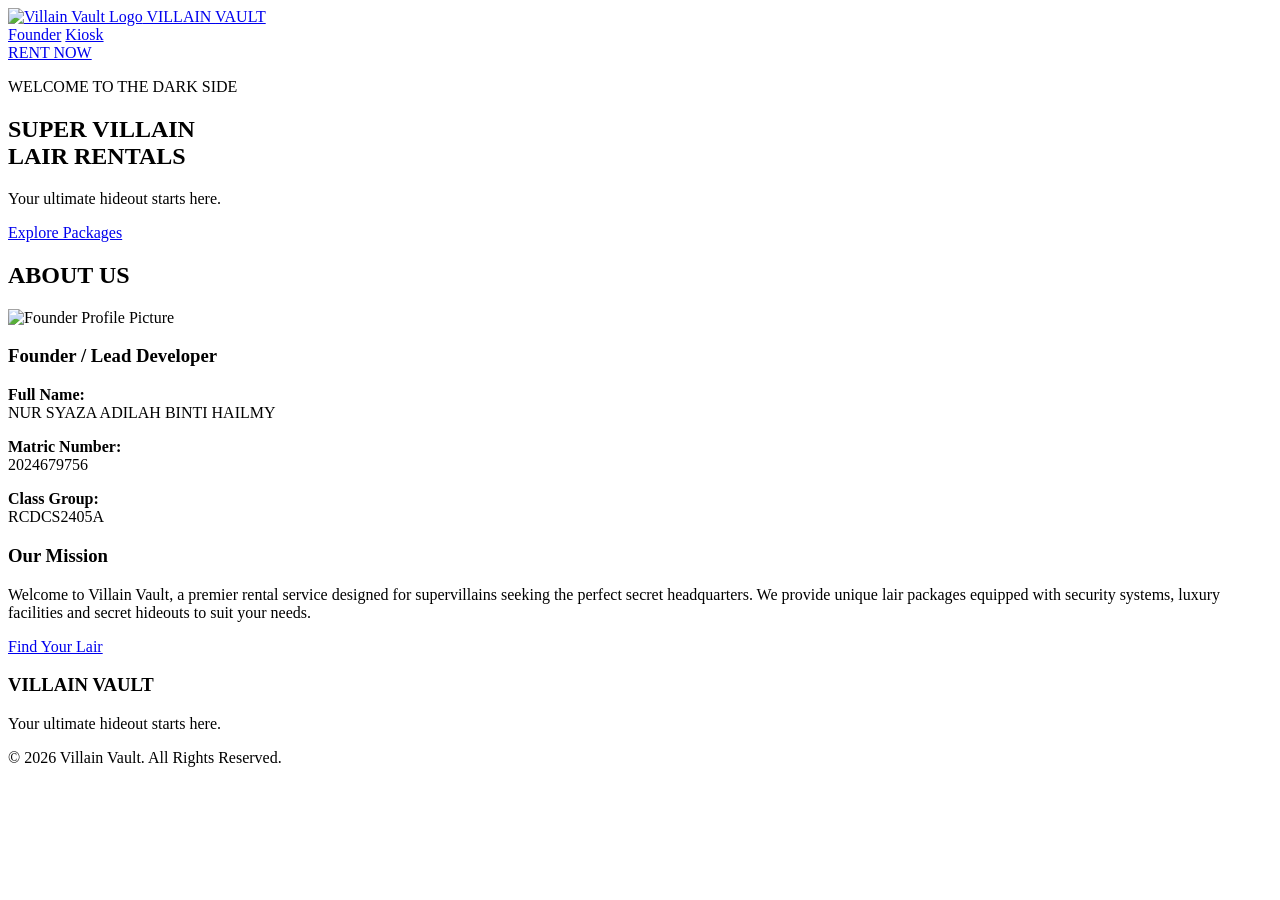
==== index.html @ 797598e4 "Add files via upload" ====
<!DOCTYPE html>
<html lang="en">
<head>
    <meta charset="UTF-8">
    <meta name="viewport" content="width=device-width, initial-scale=1.0">
    <title>Villain Vault | Founder</title>
    <link rel="stylesheet" href="css/style.css">
</head>

<body>

<header>
    <nav class="navbar">

        <a href="index.html" class="logo">
            <img src="images/logo.png"
            alt="Villain Vault Logo">
            
    VILLAIN <span>VAULT</span>
</a>

        <div class="nav-links">
            <a href="index.html" class="active">Founder</a>
            <a href="kiosk.html">Kiosk</a>
        </div>

        <a href="kiosk.html#rental-form" class="nav-button">
    RENT NOW
</a>

    </nav>
</header>

<main>

<section class="hero founder-hero">
    
        <div class="hero-content">

            <p class="small-title">WELCOME TO THE DARK SIDE</p>

            <h1>
                SUPER VILLAIN<br>
                <span>LAIR RENTALS</span>
            </h1>

            <p>Your ultimate hideout starts here.</p>

            <a href="kiosk.html" class="main-button">
                Explore Packages
            </a>

        </div>

    </section>

    <section class="about section-container">

        <h2>ABOUT <span>US</span></h2>

        <div class="profile-layout">

            <div class="profile-photo">
                <img src="images/profile.png"
                     alt="Founder Profile Picture">
            </div>

            <div class="profile-info">

                <h3>Founder / Lead Developer</h3>

                <p>
                    <strong>Full Name:</strong><br>
                    NUR SYAZA ADILAH BINTI HAILMY
                </p>

                <p>
                    <strong>Matric Number:</strong><br>
                    2024679756
                </p>

                <p>
                    <strong>Class Group:</strong><br>
                    RCDCS2405A
                </p>

                <div class="introduction">

                    <h3>Our Mission</h3>

                    <p>
                        Welcome to Villain Vault, a premier rental
                        service designed for supervillains seeking
                        the perfect secret headquarters.

                        We provide unique lair packages equipped
                        with security systems, luxury facilities
                        and secret hideouts to suit your needs.
                    </p>

                </div>

                <a href="kiosk.html" class="main-button">
                    Find Your Lair
                </a>

            </div>

        </div>

    </section>

</main>

<footer>

    <h3>VILLAIN <span>VAULT</span></h3>

    <p>Your ultimate hideout starts here.</p>

    <p>&copy; 2026 Villain Vault. All Rights Reserved.</p>

</footer>

</body>
</html>
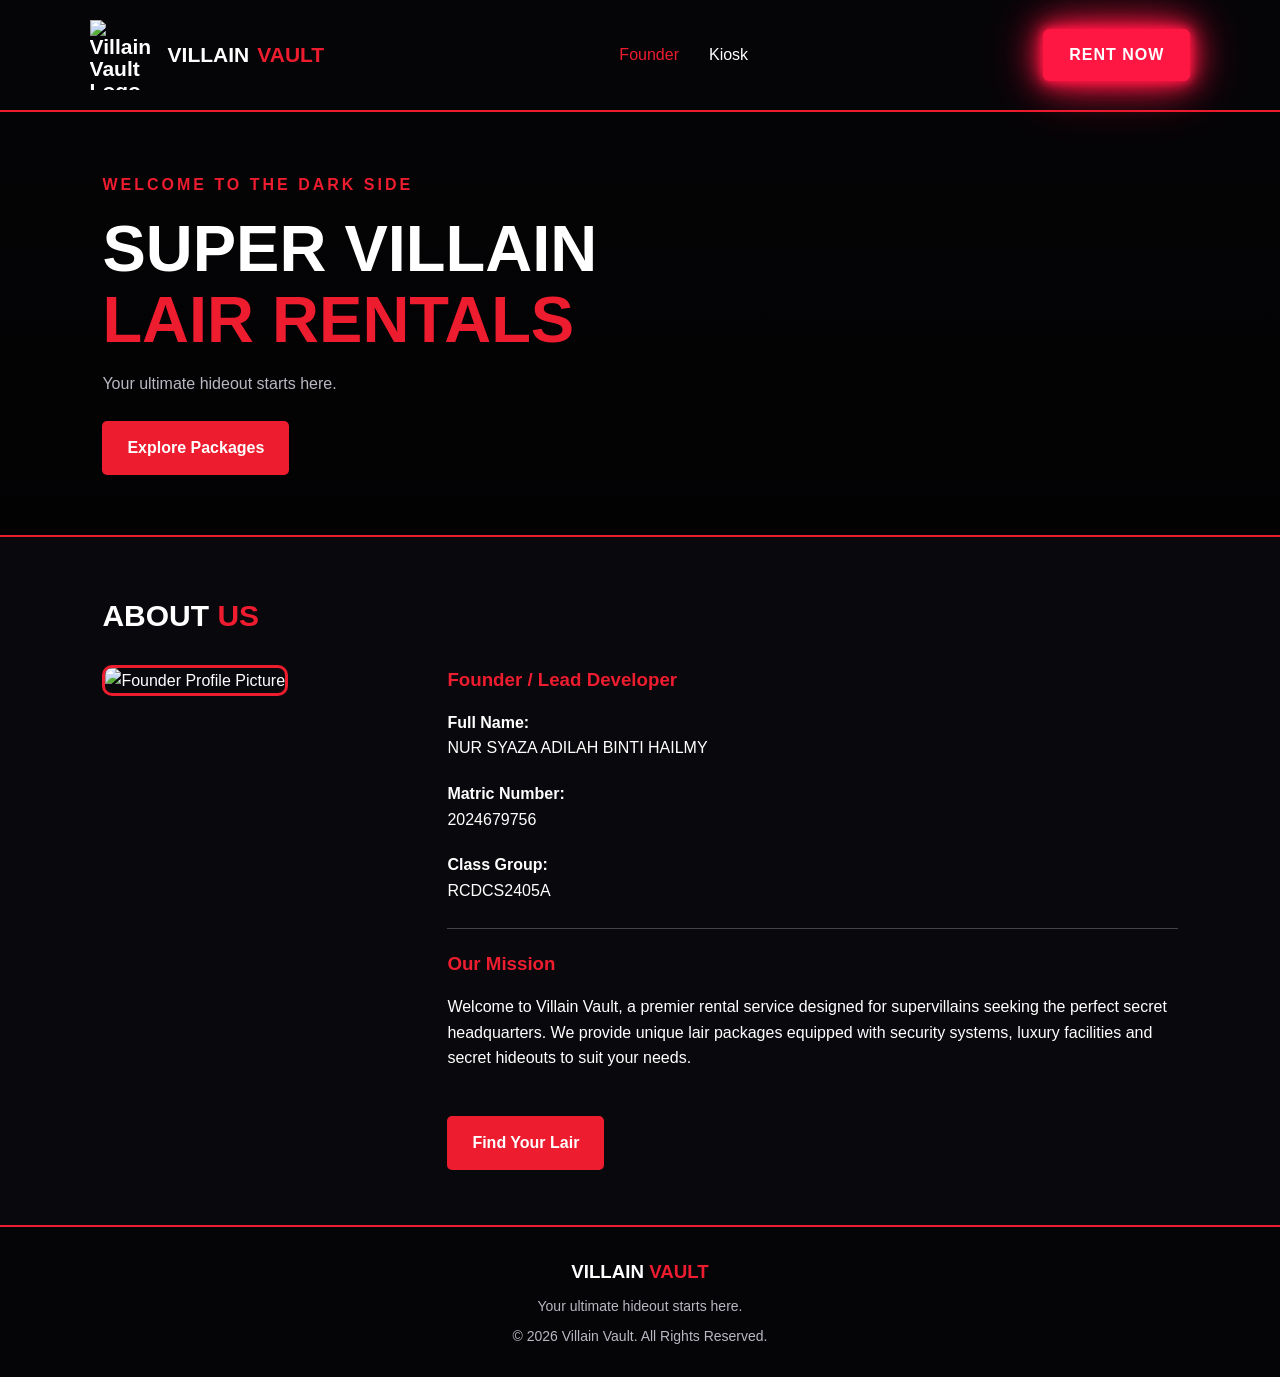
==== commit f44dc182: "Add files via upload" ====
--- a/css/style.css
+++ b/css/style.css
@@ -0,0 +1,502 @@
+
+* {
+    margin: 0;
+    padding: 0;
+    box-sizing: border-box;
+}
+
+body {
+    font-family: Arial, sans-serif;
+    background: #09090d;
+    color: white;
+    line-height: 1.6;
+}
+
+:root {
+    --red: #ed1c2e;
+    --dark: #09090d;
+    --card: #17171f;
+    --grey: #b8b8c2;
+}
+
+/* NAVIGATION */
+.navbar {
+    display: flex;
+    justify-content: space-between;
+    align-items: center;
+    padding: 20px 7%;
+    background: #050508;
+    border-bottom: 2px solid var(--red);
+}
+
+.logo {
+    font-size: 24px;
+    font-weight: bold;
+    color: white;
+    text-decoration: none;
+}
+
+.logo span,
+footer span,
+h1 span,
+h2 span {
+    color: var(--red);
+}
+
+.nav-links {
+    display: flex;
+    gap: 30px;
+}
+
+.nav-links a {
+    color: white;
+    text-decoration: none;
+}
+
+.nav-links a:hover,
+.nav-links .active {
+    color: var(--red);
+}
+
+.nav-button {
+    background: #ff1744;
+    color: #ffffff;
+    padding: 12px 25px;
+    border: 1px solid #ff1744;
+    border-radius: 6px;
+    text-decoration: none;
+    font-weight: bold;
+    letter-spacing: 1px;
+
+    box-shadow:
+        0 0 8px #ff1744,
+        0 0 18px #ff1744,
+        0 0 35px #ff1744,
+        0 0 55px rgba(255, 23, 68, 0.8);
+
+    animation: rentGlow 0.7s ease-in-out infinite alternate;
+    transition: 0.3s ease;
+}
+
+@keyframes rentGlow {
+    from {
+        box-shadow:
+            0 0 5px #ff1744,
+            0 0 12px #ff1744,
+            0 0 20px rgba(255, 23, 68, 0.7);
+    }
+
+    to {
+        box-shadow:
+            0 0 12px #ff1744,
+            0 0 25px #ff1744,
+            0 0 45px #ff1744,
+            0 0 65px rgba(255, 23, 68, 0.9);
+    }
+}
+
+.nav-button:hover {
+    background: white;
+    color: #ff1744;
+
+    box-shadow:
+        0 0 15px white,
+        0 0 30px #ff1744,
+        0 0 60px #ff1744;
+
+    transform: scale(1.08);
+}
+
+/* HERO */
+.hero,
+.kiosk-hero {
+    min-height: 400px;
+    display: flex;
+    align-items: center;
+    padding: 60px 8%;
+    background:
+        linear-gradient(90deg, #09090df2, #09090d55),
+        url("https://images.unsplash.com/photo-1519608487953-e999c86e7455?w=1600")
+        center/cover;
+    border-bottom: 2px solid var(--red);
+}
+
+.kiosk-hero {
+    min-height: 300px;
+}
+
+.hero-content h1 {
+    font-size: clamp(35px, 6vw, 65px);
+    line-height: 1.1;
+    margin: 15px 0;
+}
+
+.hero-content p {
+    color: var(--grey);
+}
+
+.small-title {
+    color: var(--red) !important;
+    letter-spacing: 3px;
+    font-weight: bold;
+}
+
+.main-button,
+.submit-button {
+    display: inline-block;
+    margin-top: 25px;
+    background: var(--red);
+    color: white;
+    border: none;
+    padding: 14px 25px;
+    text-decoration: none;
+    font-weight: bold;
+    border-radius: 5px;
+    cursor: pointer;
+}
+
+/* GENERAL SECTION */
+.section-container {
+    padding: 55px 8%;
+}
+
+.section-container h2 {
+    margin-bottom: 25px;
+    font-size: 30px;
+}
+
+/* FOUNDER */
+.profile-layout {
+    display: grid;
+    grid-template-columns: 300px 1fr;
+    gap: 45px;
+    align-items: start;
+}
+
+.profile-photo img {
+    width: 100%;
+    height: 400px;
+    object-fit: cover;
+    border: 3px solid var(--red);
+    border-radius: 10px;
+}
+
+.profile-info h3 {
+    color: var(--red);
+    margin-bottom: 15px;
+}
+
+.profile-info p {
+    margin-bottom: 20px;
+}
+
+.introduction {
+    border-top: 1px solid #444;
+    padding-top: 20px;
+    margin-top: 25px;
+}
+
+/* PACKAGES */
+.package-section {
+    margin-bottom: 55px;
+}
+
+.package-grid {
+    display: grid;
+    grid-template-columns: repeat(3, 1fr);
+    gap: 20px;
+}
+
+.package-card {
+    background: #100b12;
+    border: 1px solid #ff1744;
+    border-radius: 15px;
+    padding: 25px;
+
+    box-shadow:
+        0 0 5px #ff1744,
+        0 0 12px rgba(255, 23, 68, 0.6),
+        inset 0 0 10px rgba(255, 23, 68, 0.1);
+
+    transition: 0.3s ease;
+    animation: floatCard 3s ease-in-out infinite;
+}
+
+.package-card:hover {
+    transform: translateY(-6px);
+
+    box-shadow:
+        0 0 10px #ff1744,
+        0 0 25px #ff1744,
+        0 0 40px rgba(255, 23, 68, 0.7);
+}
+
+.package-card h3 {
+    color: var(--red);
+    margin-bottom: 15px;
+}
+
+.package-card h2 {
+    font-size: 25px;
+}
+
+.package-card h2 span {
+    font-size: 13px;
+    color: var(--grey);
+}
+
+.package-card p {
+    color: var(--grey);
+    margin: 10px 0;
+}
+
+.featured {
+    border: 2px solid var(--red);
+}
+
+/* FORM */
+.form-container {
+    background: var(--card);
+    padding: 35px;
+    border: 1px solid var(--red);
+    border-radius: 12px;
+}
+
+.form-container > p {
+    color: var(--grey);
+    margin-bottom: 25px;
+}
+
+#recommendationForm {
+    display: grid;
+    grid-template-columns: 1fr 1fr;
+    gap: 25px;
+}
+
+.form-group {
+    display: flex;
+    flex-direction: column;
+    gap: 10px;
+}
+
+.form-group label {
+    font-weight: bold;
+}
+
+.form-group input:not([type="radio"]):not([type="checkbox"]) {
+    padding: 13px;
+    background: #292933;
+    border: 1px solid #555;
+    color: white;
+    border-radius: 5px;
+    width: 100%;
+}
+
+.form-group input:focus {
+    outline: 1px solid var(--red);
+}
+
+.radio-group,
+.checkbox-group {
+    display: flex;
+    flex-wrap: wrap;
+    gap: 15px;
+}
+
+.radio-group label,
+.checkbox-group label {
+    font-weight: normal;
+}
+
+.radio-group input,
+.checkbox-group input {
+    accent-color: var(--red);
+    margin-right: 5px;
+}
+
+.full-width,
+.submit-button {
+    grid-column: 1 / -1;
+}
+
+.submit-button {
+    width: 100%;
+    margin-top: 0;
+}
+
+/* RESULT */
+.result-box {
+    margin-top: 30px;
+    padding: 25px;
+    background: #260d12;
+    border: 2px solid var(--red);
+    border-radius: 10px;
+}
+
+.result-box h2,
+.result-box h3 {
+    color: var(--red);
+    margin-bottom: 15px;
+}
+
+.result-box p {
+    margin: 8px 0;
+}
+
+/* RULES */
+.rules {
+    margin-top: 40px;
+    padding: 25px;
+    background: var(--card);
+    border-left: 4px solid var(--red);
+}
+
+.rules h3 {
+    color: var(--red);
+    margin-bottom: 15px;
+}
+
+/* FOOTER */
+footer {
+    background: #050508;
+    text-align: center;
+    padding: 30px;
+    border-top: 2px solid var(--red);
+}
+
+footer p {
+    color: var(--grey);
+    margin-top: 8px;
+    font-size: 14px;
+}
+
+/* MOBILE RESPONSIVE */
+@media (max-width: 768px) {
+    .navbar {
+        flex-wrap: wrap;
+        padding: 18px 5%;
+        gap: 15px;
+    }
+
+    .nav-links {
+        gap: 15px;
+    }
+
+    .profile-layout,
+    .package-grid,
+    #recommendationForm {
+        grid-template-columns: 1fr;
+    }
+
+    .profile-photo img {
+        max-width: 300px;
+    }
+
+    .full-width,
+    .submit-button {
+        grid-column: auto;
+    }
+
+    .form-container {
+        padding: 20px;
+    }
+
+    .hero,
+    .kiosk-hero {
+        padding: 45px 6%;
+    }
+}
+
+/* FOUNDER HEADER */
+.founder-hero {
+    background:
+        linear-gradient(rgba(0, 0, 0, 0.55), rgba(0, 0, 0, 0.75)),
+        url("../images/founder-header.jpg");
+
+    background-size: cover;
+    background-position: center;
+    background-repeat: no-repeat;
+}
+
+/* KIOSK HEADER */
+.kiosk-hero {
+    background:
+        linear-gradient(rgba(0, 0, 0, 0.55), rgba(0, 0, 0, 0.75)),
+        url("../images/kiosk-header.jpg");
+
+    background-size: cover;
+    background-position: center;
+    background-repeat: no-repeat;
+}
+
+.site-header {
+    min-height: 82px;
+    padding: 12px 6%;
+    display: flex;
+    justify-content: space-between;
+    align-items: center;
+    gap: 20px;
+    background: #05050c;
+    border-bottom: 2px solid #a83cff;
+}
+
+.logo {
+    display: flex;
+    align-items: center;
+    gap: 8px;
+    font-size: 21px;
+    font-weight: 900;
+    line-height: 1.05;
+}
+
+.logo img {
+    width: 70px;
+    height: 70px;
+    object-fit: contain;
+}
+
+.logo strong {
+    display: block;
+    color: #d18aff;
+}
+
+
+/* CUSTOM RED VALIDATION */
+
+.error-message {
+    display: block;
+    color: #ff1744;
+    font-size: 13px;
+    margin-top: 6px;
+    text-shadow: 0 0 6px rgba(255, 23, 68, 0.5);
+}
+
+.input-error {
+    border: 1px solid #ff1744 !important;
+    box-shadow: 0 0 10px rgba(255, 23, 68, 0.6) !important;
+}
+
+.radio-error {
+    color: #ff1744;
+}
+
+/* FLOATING PACKAGE CARDS */
+
+@keyframes floatCard {
+    0%, 100% {
+        transform: translateY(0);
+    }
+
+    50% {
+        transform: translateY(-10px);
+    }
+}
+
+/* Different animation timing */
+.package-card:nth-child(2) {
+    animation-delay: 0.5s;
+}
+
+.package-card:nth-child(3) {
+    animation-delay: 1s;
+}
